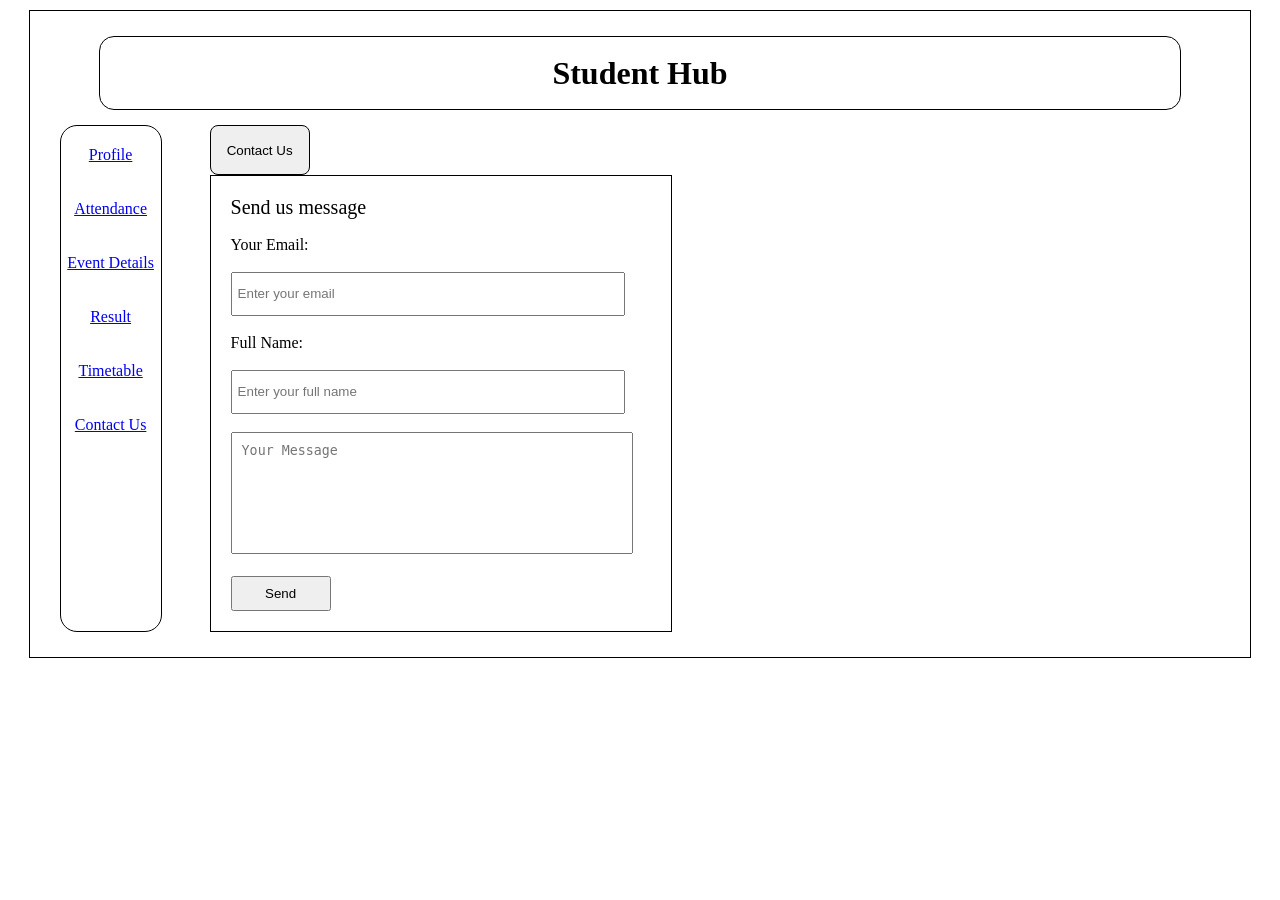
==== contact_us.html @ 1156446b "Initial commit" ====
<!DOCTYPE html>
<html lang="en">

<head>
    <meta charset="UTF-8">
    <meta name="viewport" content="width=device-width, initial-scale=1.0">

    <title>Student Hub</title>
</head>

<body>

    <!-- Main Page Container -->
    <div style="
        border: 1px solid;
        width: 95%;
        min-height: 620px;
        margin: 10px auto;
        padding: 10px;
    ">


        <!-- Header -->
        <header style="
            border: 1px solid;
            border-radius: 15px;
            width: 90%;
            height: 72px;
            margin: 15px auto;
            display: flex;
            align-items: center;
            justify-content: center;
        ">

            <h1>
                Student Hub
            </h1>

        </header>


        <!-- Main Content -->
        <main style="
            display: flex;
            gap: 48px;
            margin: 15px 20px;
        ">
            <!-- Side Navigation Panel -->
            <nav style="
                border: 1px solid;
                border-radius: 17px;
                width: 100px;
                min-height: 360px;
                padding: 20px 0;
                text-align: center;
            ">


                <a href="profile.html">
                    Profile
                </a>

                <br><br><br>


                <a href="attendance.html">
                    Attendance
                </a>

                <br><br><br>


                <a href="event-details.html">
                    Event Details
                </a>

                <br><br><br>


                <a href="result.html">
                    Result
                </a>

                <br><br><br>


                <a href="timetable.html">
                    Timetable
                </a>

                <br><br><br>


                <a href="contact.html">
                    Contact Us
                </a>

            </nav>


            <!-- Main Page Content -->
            <section>

                <!-- Home Button -->
                <button style="
                    width: 100px;
                    height: 50px;
                    border: 1px solid;
                    border-radius: 8px;
                ">

                    Contact Us

                </button>


                <!-- Photo / Main Content Box -->
                <!-- Contact Page -->

                <!-- Contact Us Button -->
             


                <!-- Contact Information -->
                <div style="
                    position: absolute;
                    top: 105px;
                    left: 0;
                    font-size: 20px;
                    line-height: 1.6;
                ">

                   
                </div>


                <!-- Contact Form -->
                <div style="
                    position: left;
                    top: 38px;
                    right: 30px;
                    border: 1px solid;
                    width: 420px;
                    padding: 20px;
                ">

                    <h2 style="
                        margin-top: 0;
                        font-size: 20px;
                        font-weight: normal;
                    ">
                        Send us message
                    </h2>


                    <form>

                        <!-- Email -->
                        <label for="email">
                            Your Email:
                        </label>

                        <br><br>

                        <input type="email" id="email" name="email" placeholder="Enter your email" required style="
                                width: 380px;
                                height: 30px;
                                padding: 5px;
                            ">


                        <br><br>


                        <!-- Full Name -->
                        <label for="fullname">
                            Full Name:
                        </label>

                        <br><br>

                        <input type="text" id="fullname" name="fullname" placeholder="Enter your full name" required
                            style="
                                width: 380px;
                                height: 30px;
                                padding: 5px;
                            ">


                        <br><br>


                        <!-- Message -->
                        <textarea id="message" name="message" placeholder="Your Message" required style="
                                width: 380px;
                                height: 100px;
                                padding: 10px;
                                resize: none;
                            "></textarea>


                        <br><br>


                        <!-- Submit -->
                        <button type="submit" style="
                                width: 100px;
                                height: 35px;
                                cursor: pointer;
                            ">
                            Send
                        </button>

                    </form>

                </div>




            </section>

        </main>

    </div>

</body>

</html>
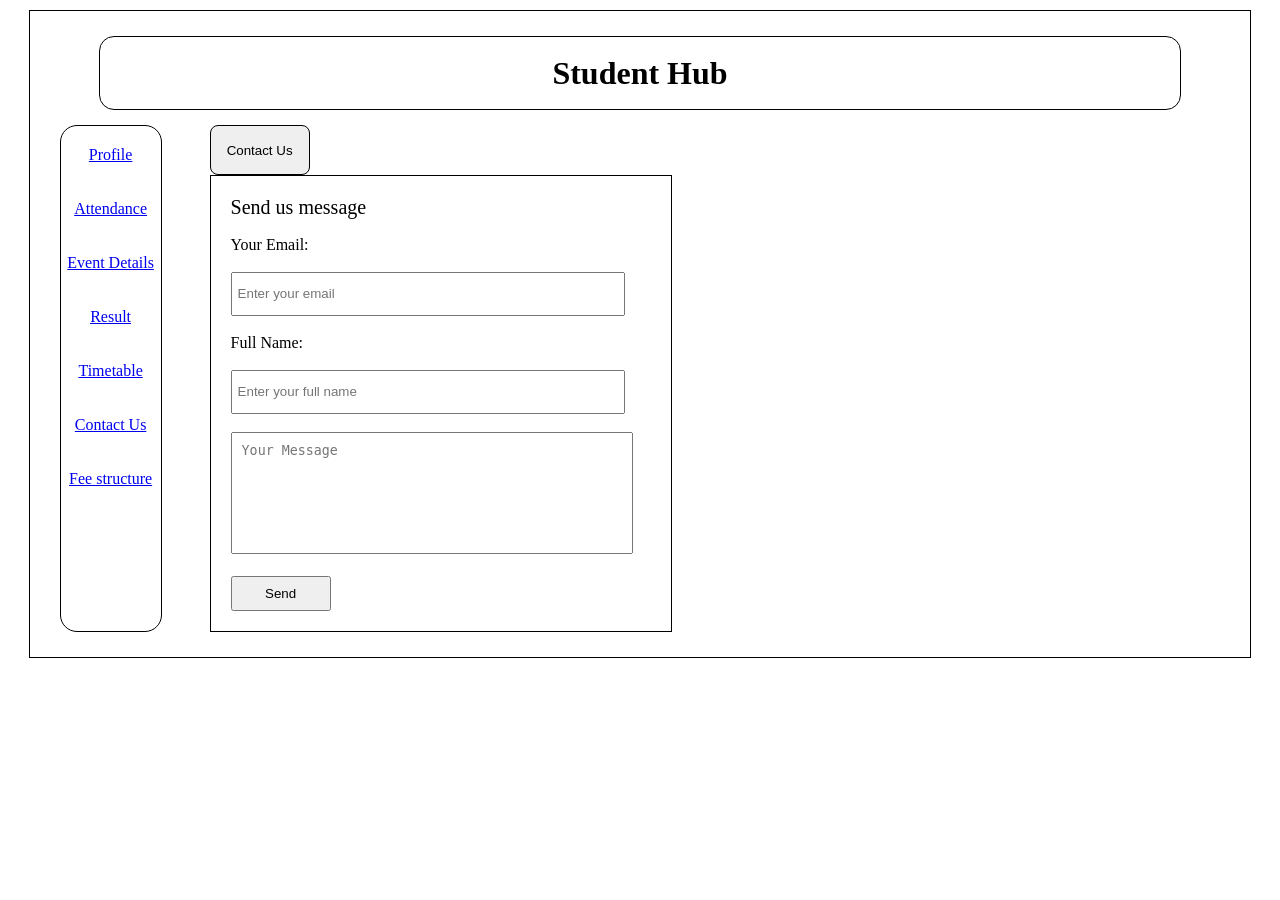
==== commit 6e5e2c63: "Updated StudentHub pages and added fee page" ====
--- a/contact_us.html
+++ b/contact_us.html
@@ -94,6 +94,12 @@
                 <a href="contact.html">
                     Contact Us
                 </a>
+                <br><br><br>
+
+
+                <a href="fee.html">
+                   Fee structure
+                </a>
 
             </nav>
 
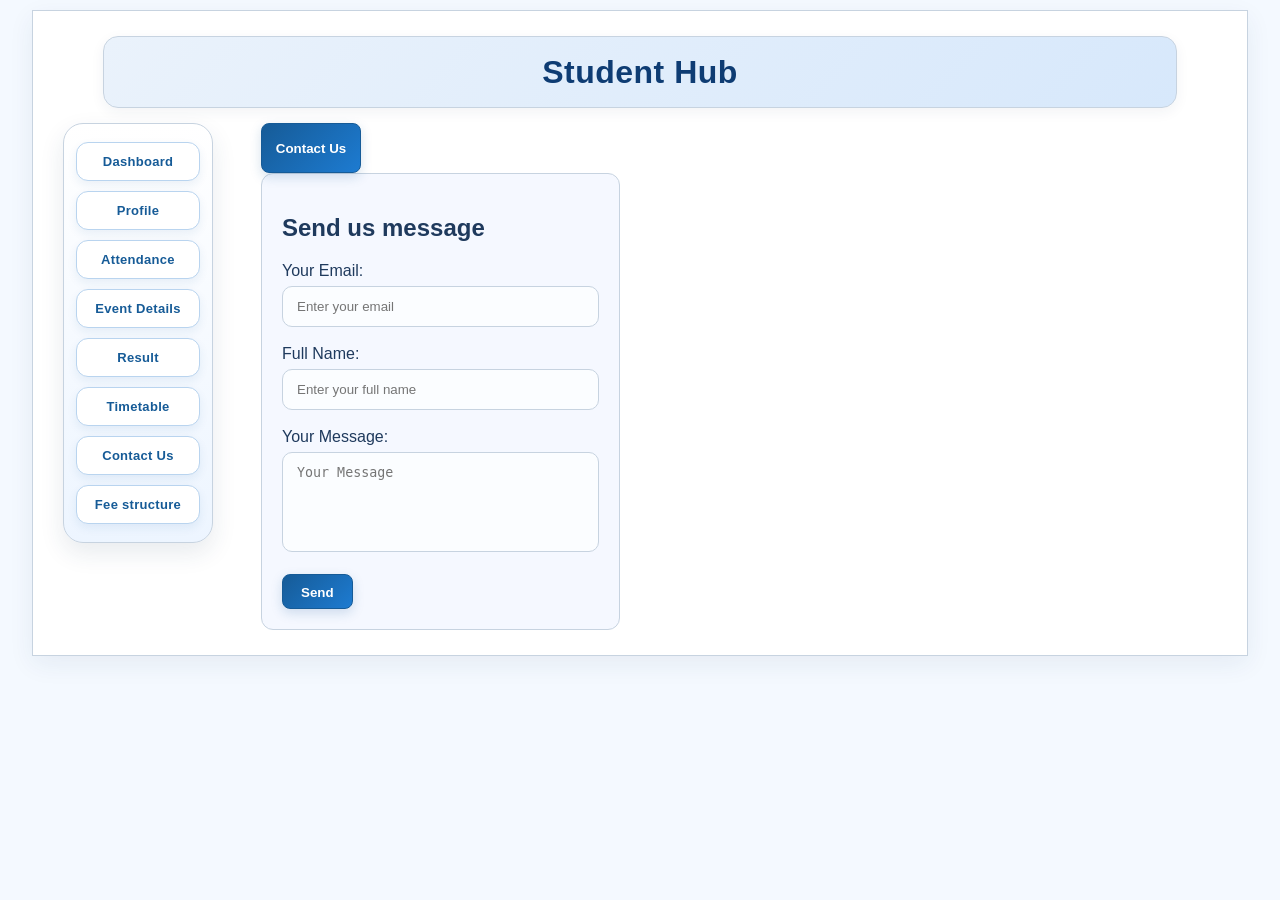
==== commit de9d91dd: "Changing HTML and adding CSS" ====
--- a/contact_us.html
+++ b/contact_us.html
@@ -4,101 +4,68 @@
 <head>
     <meta charset="UTF-8">
     <meta name="viewport" content="width=device-width, initial-scale=1.0">
-
     <title>Student Hub</title>
+    <link rel="stylesheet" href="styles.css">
 </head>
 
 <body>
 
     <!-- Main Page Container -->
-    <div style="
-        border: 1px solid;
-        width: 95%;
-        min-height: 620px;
-        margin: 10px auto;
-        padding: 10px;
-    ">
-
-
+    <div class="main-container">
+        
         <!-- Header -->
-        <header style="
-            border: 1px solid;
-            border-radius: 15px;
-            width: 90%;
-            height: 72px;
-            margin: 15px auto;
-            display: flex;
-            align-items: center;
-            justify-content: center;
-        ">
-
-            <h1>
-                Student Hub
-            </h1>
-
+        <header>
+            <h1>Student Hub</h1>
         </header>
 
-
+        
         <!-- Main Content -->
-        <main style="
-            display: flex;
-            gap: 48px;
-            margin: 15px 20px;
-        ">
+        <main>
             <!-- Side Navigation Panel -->
-            <nav style="
-                border: 1px solid;
-                border-radius: 17px;
-                width: 100px;
-                min-height: 360px;
-                padding: 20px 0;
-                text-align: center;
-            ">
-
+            <nav>
+                <a href="dashboard.html">Dashboard</a>
+                
 
                 <a href="profile.html">
                     Profile
                 </a>
 
-                <br><br><br>
-
+              
 
                 <a href="attendance.html">
                     Attendance
                 </a>
-
-                <br><br><br>
 
 
                 <a href="event-details.html">
                     Event Details
                 </a>
 
-                <br><br><br>
+             
 
 
                 <a href="result.html">
                     Result
                 </a>
 
-                <br><br><br>
+                
 
 
                 <a href="timetable.html">
                     Timetable
                 </a>
 
-                <br><br><br>
+           
 
 
-                <a href="contact.html">
+                <a href="contact_us.html">
                     Contact Us
                 </a>
-                <br><br><br>
+               
 
 
                 <a href="fee.html">
-                   Fee structure
+                    Fee structure
                 </a>
 
             </nav>
@@ -107,129 +74,38 @@
             <!-- Main Page Content -->
             <section>
 
-                <!-- Home Button -->
-                <button style="
-                    width: 100px;
-                    height: 50px;
-                    border: 1px solid;
-                    border-radius: 8px;
-                ">
+                <button class="button-primary">Contact Us</button>
+                <div class="contact-card">
+                    <h2>Send us message</h2>
+                    <form>
+                            <div class="form-group">
+                                <label for="email">Your Email:</label>
+                                <input type="email" id="email" name="email" placeholder="Enter your email" required>
+                            </div>
 
-                    Contact Us
+                            <div class="form-group">
+                                <label for="fullname">Full Name:</label>
+                                <input type="text" id="fullname" name="fullname" placeholder="Enter your full name"
+                            required>
+                            </div>
 
-                </button>
+                            <div class="form-group">
+                            <label for="message">Your Message:</label>
+                            <textarea id="message" name="message" placeholder="Your Message" required></textarea>
+                            </div>
+
+                         <button type="submit" class="form-submit">Send</button>
+
+                        </form>
+
+                    </div>
 
 
-                <!-- Photo / Main Content Box -->
-                <!-- Contact Page -->
+                </section>
 
-                <!-- Contact Us Button -->
-             
+            </main>
 
+        </div>
 
-                <!-- Contact Information -->
-                <div style="
-                    position: absolute;
-                    top: 105px;
-                    left: 0;
-                    font-size: 20px;
-                    line-height: 1.6;
-                ">
-
-                   
-                </div>
-
-
-                <!-- Contact Form -->
-                <div style="
-                    position: left;
-                    top: 38px;
-                    right: 30px;
-                    border: 1px solid;
-                    width: 420px;
-                    padding: 20px;
-                ">
-
-                    <h2 style="
-                        margin-top: 0;
-                        font-size: 20px;
-                        font-weight: normal;
-                    ">
-                        Send us message
-                    </h2>
-
-
-                    <form>
-
-                        <!-- Email -->
-                        <label for="email">
-                            Your Email:
-                        </label>
-
-                        <br><br>
-
-                        <input type="email" id="email" name="email" placeholder="Enter your email" required style="
-                                width: 380px;
-                                height: 30px;
-                                padding: 5px;
-                            ">
-
-
-                        <br><br>
-
-
-                        <!-- Full Name -->
-                        <label for="fullname">
-                            Full Name:
-                        </label>
-
-                        <br><br>
-
-                        <input type="text" id="fullname" name="fullname" placeholder="Enter your full name" required
-                            style="
-                                width: 380px;
-                                height: 30px;
-                                padding: 5px;
-                            ">
-
-
-                        <br><br>
-
-
-                        <!-- Message -->
-                        <textarea id="message" name="message" placeholder="Your Message" required style="
-                                width: 380px;
-                                height: 100px;
-                                padding: 10px;
-                                resize: none;
-                            "></textarea>
-
-
-                        <br><br>
-
-
-                        <!-- Submit -->
-                        <button type="submit" style="
-                                width: 100px;
-                                height: 35px;
-                                cursor: pointer;
-                            ">
-                            Send
-                        </button>
-
-                    </form>
-
-                </div>
-
-
-
-
-            </section>
-
-        </main>
-
-    </div>
-
-</body>
-
+    </body>
 </html>
--- a/styles.css
+++ b/styles.css
@@ -0,0 +1,422 @@
+* {
+    box-sizing: border-box;
+}
+
+body {
+    margin: 0;
+    font-family: Arial, sans-serif;
+    background: #f4f9ff;
+    color: #1f3a5d;
+}
+
+.main-container {
+    border: 1px solid #c7d3e0;
+    background: #ffffff;
+    width: 95%;
+    min-height: 620px;
+    margin: 10px auto;
+    padding: 10px;
+    box-shadow: 0 8px 24px rgba(31, 58, 93, 0.07);
+}
+
+header {
+    border: 1px solid #c7d3e0;
+    border-radius: 15px;
+    width: 90%;
+    height: 72px;
+    margin: 15px auto;
+    display: flex;
+    align-items: center;
+    justify-content: center;
+    background: linear-gradient(135deg, #eaf2fb 0%, #d7e8fb 100%);
+    box-shadow: 0 4px 14px rgba(31, 58, 93, 0.06);
+}
+
+header h1 {
+    margin: 0;
+    color: #0e3c73;
+    letter-spacing: 0.5px;
+}
+
+nav {
+    border: 1px solid #c7d3e0;
+    border-radius: 20px;
+    width: 150px;
+    min-height: 380px;
+    padding: 18px 12px;
+    text-align: center;
+    background: linear-gradient(180deg, #ffffff 0%, #edf5ff 100%);
+    box-shadow: 0 10px 24px rgba(31, 58, 93, 0.10);
+    display: flex;
+    flex-direction: column;
+    gap: 10px;
+    align-self: flex-start;
+    flex-shrink: 0;
+}
+
+nav a {
+    display: block;
+    padding: 11px 12px;
+    border-radius: 12px;
+    border: 1px solid #b9d4ef;
+    background: #ffffff;
+    color: #165b97;
+    text-decoration: none;
+    font-weight: 600;
+    font-size: 13px;
+    letter-spacing: 0.3px;
+    box-shadow: 0 4px 10px rgba(22, 91, 151, 0.08);
+    transition: all 0.2s ease;
+}
+
+nav a:hover {
+    background: linear-gradient(135deg, #165b97 0%, #1d7bd1 100%);
+    color: #ffffff;
+    border-color: #165b97;
+    transform: translateY(-2px);
+    box-shadow: 0 8px 18px rgba(22, 91, 151, 0.28);
+}
+
+nav a:active {
+    transform: translateY(0);
+    box-shadow: 0 4px 10px rgba(22, 91, 151, 0.16);
+}
+
+main {
+    display: flex;
+    gap: 48px;
+    margin: 15px 20px;
+}
+
+.profile-content {
+    flex: 1;
+    min-width: 0;
+}
+
+.profile-hero {
+    display: flex;
+    align-items: center;
+    gap: 24px;
+    margin: 20px 0 24px;
+    padding: 20px;
+    border: 1px solid #c7d3e0;
+    border-radius: 16px;
+    background: linear-gradient(135deg, #eef5ff 0%, #f8fbff 100%);
+}
+
+.profile-photo-card {
+    display: flex;
+    flex-direction: column;
+    align-items: center;
+    gap: 10px;
+}
+
+.profile-photo-placeholder {
+    width: 180px;
+    height: 220px;
+    border-radius: 12px;
+    display: flex;
+    align-items: center;
+    justify-content: center;
+    overflow: hidden;
+    background: linear-gradient(135deg, #165b97, #4a8edb);
+    box-shadow: inset 0 0 0 4px #ffffff;
+}
+
+.profile-photo {
+    width: 100%;
+    height: 100%;
+    object-fit: cover;
+    display: block;
+}
+
+.profile-photo-bar {
+    padding: 8px 14px;
+    border-radius: 999px;
+    background: #165b97;
+    color: #ffffff;
+    font-size: 13px;
+    font-weight: 600;
+}
+
+.profile-name-card {
+    flex: 1;
+}
+
+.profile-name-card h2 {
+    margin: 0 0 8px;
+    color: #0e3c73;
+}
+
+.profile-name-card p {
+    margin: 6px 0;
+    color: #45627b;
+}
+
+.profile-details p {
+    margin: 8px 0;
+}
+
+.dashboard-content {
+    flex: 1;
+    min-width: 0;
+}
+
+.dashboard-hero {
+    display: flex;
+    justify-content: space-between;
+    align-items: center;
+    gap: 20px;
+    margin: 20px 0 24px;
+    padding: 20px;
+    border: 1px solid #c7d3e0;
+    border-radius: 16px;
+    background: linear-gradient(135deg, #eef5ff 0%, #f8fbff 100%);
+}
+
+.dashboard-badge {
+    padding: 10px 16px;
+    border-radius: 999px;
+    background: #165b97;
+    color: #ffffff;
+    font-weight: 600;
+}
+
+.dashboard-grid {
+    display: grid;
+    grid-template-columns: repeat(auto-fit, minmax(180px, 1fr));
+    gap: 16px;
+    margin-bottom: 20px;
+}
+
+.dashboard-card,
+.dashboard-panel {
+    padding: 18px;
+    border: 1px solid #c7d3e0;
+    border-radius: 14px;
+    background: #f8fbff;
+}
+
+.dashboard-card h3,
+.dashboard-panel h3 {
+    margin-top: 0;
+    color: #0e3c73;
+}
+
+.dashboard-card p {
+    font-size: 24px;
+    font-weight: 700;
+    margin: 8px 0;
+    color: #165b97;
+}
+
+.dashboard-panel ul {
+    padding-left: 18px;
+}
+
+.dashboard-panel a {
+    color: #165b97;
+    text-decoration: none;
+}
+
+.dashboard-panel a:hover {
+    text-decoration: underline;
+}
+
+button,
+.button-primary,
+.return-btn,
+.login-btn,
+.signup-btn,
+.btn {
+    border-radius: 8px;
+    border: 1px solid #165b97;
+    background: linear-gradient(135deg, #165b97 0%, #1d7bd1 100%);
+    color: #ffffff;
+    cursor: pointer;
+    font-weight: 600;
+    box-shadow: 0 4px 12px rgba(22, 91, 151, 0.18);
+    transition: all 0.2s ease;
+}
+
+button:hover,
+.button-primary:hover,
+.return-btn:hover,
+.login-btn:hover,
+.signup-btn:hover,
+.btn:hover {
+    opacity: 0.95;
+    transform: translateY(-1px);
+    box-shadow: 0 6px 16px rgba(22, 91, 151, 0.24);
+}
+
+.button-primary,
+.return-btn {
+    width: 100px;
+    height: 50px;
+}
+
+.login-btn,
+.signup-btn {
+    width: auto;
+    padding: 12px 22px;
+    height: auto;
+}
+
+.form-submit {
+    width: auto;
+    height: 35px;
+    padding: 10px 18px;
+}
+
+table {
+    width: 100%;
+    max-width: 720px;
+    border-collapse: collapse;
+    margin: 16px auto;
+    background: #ffffff;
+    box-shadow: 0 4px 12px rgba(31, 58, 93, 0.06);
+}
+
+table th,
+table td {
+    border: 1px solid #c7d3e0;
+    padding: 12px;
+    text-align: left;
+}
+
+table th {
+    background: #e9f1ff;
+    color: #0e3c73;
+}
+
+.center-content {
+    text-align: center;
+}
+
+.table-scroll {
+    overflow-x: auto;
+    max-width: 100%;
+}
+
+.timetable-table {
+    width: 100%;
+    max-width: none;
+    margin: 0;
+    font-size: 12px;
+}
+
+.timetable-table th,
+.timetable-table td {
+    padding: 6px 8px;
+    white-space: nowrap;
+}
+
+.login-container,
+.signup-container {
+    max-width: 420px;
+    margin: 40px auto;
+    padding: 28px;
+    border-radius: 18px;
+    border: 1px solid #c7d3e0;
+    background: #ffffff;
+    box-shadow: 0 8px 24px rgba(31, 58, 93, 0.08);
+}
+
+.login-container .logo,
+.signup-container .logo {
+    text-align: center;
+    margin-bottom: 24px;
+}
+
+.login-container label,
+.signup-container label {
+    display: block;
+    margin-bottom: 8px;
+    color: #1f3a5d;
+}
+
+.login-container input,
+.signup-container input,
+.signup-container select {
+    width: 100%;
+    padding: 12px 14px;
+    border-radius: 10px;
+    border: 1px solid #c7d3e0;
+    margin-top: 6px;
+    box-sizing: border-box;
+    background: #fbfdff;
+}
+
+.login-container input:focus,
+.signup-container input:focus,
+.signup-container select:focus {
+    outline: none;
+    border-color: #165b97;
+    box-shadow: 0 0 0 3px rgba(22, 91, 151, 0.12);
+}
+
+.links {
+    text-align: center;
+    margin-top: 18px;
+}
+
+.links a {
+    color: #165b97;
+    text-decoration: none;
+}
+
+.links a:hover {
+    text-decoration: underline;
+}
+
+.form-group {
+    margin-bottom: 18px;
+}
+
+.input-container {
+    margin-top: 6px;
+}
+
+.divider {
+    text-align: center;
+    margin: 18px 0;
+    color: #556c8a;
+}
+
+.contact-info {
+    font-size: 20px;
+    line-height: 1.6;
+    max-width: 420px;
+    margin: 0 auto 24px;
+}
+
+.contact-card {
+    width: 100%;
+    max-width: 420px;
+    border: 1px solid #c7d3e0;
+    padding: 20px;
+    background: #f5f8ff;
+    border-radius: 12px;
+    margin: 0 auto;
+}
+
+.contact-card form .form-group {
+    margin-bottom: 18px;
+}
+
+.contact-card form input,
+.contact-card form textarea {
+    width: 100%;
+    padding: 12px 14px;
+    border-radius: 10px;
+    border: 1px solid #c7d3e0;
+    margin-top: 6px;
+    box-sizing: border-box;
+    background: #fbfdff;
+}
+
+.contact-card form textarea {
+    min-height: 100px;
+    resize: none;
+}
